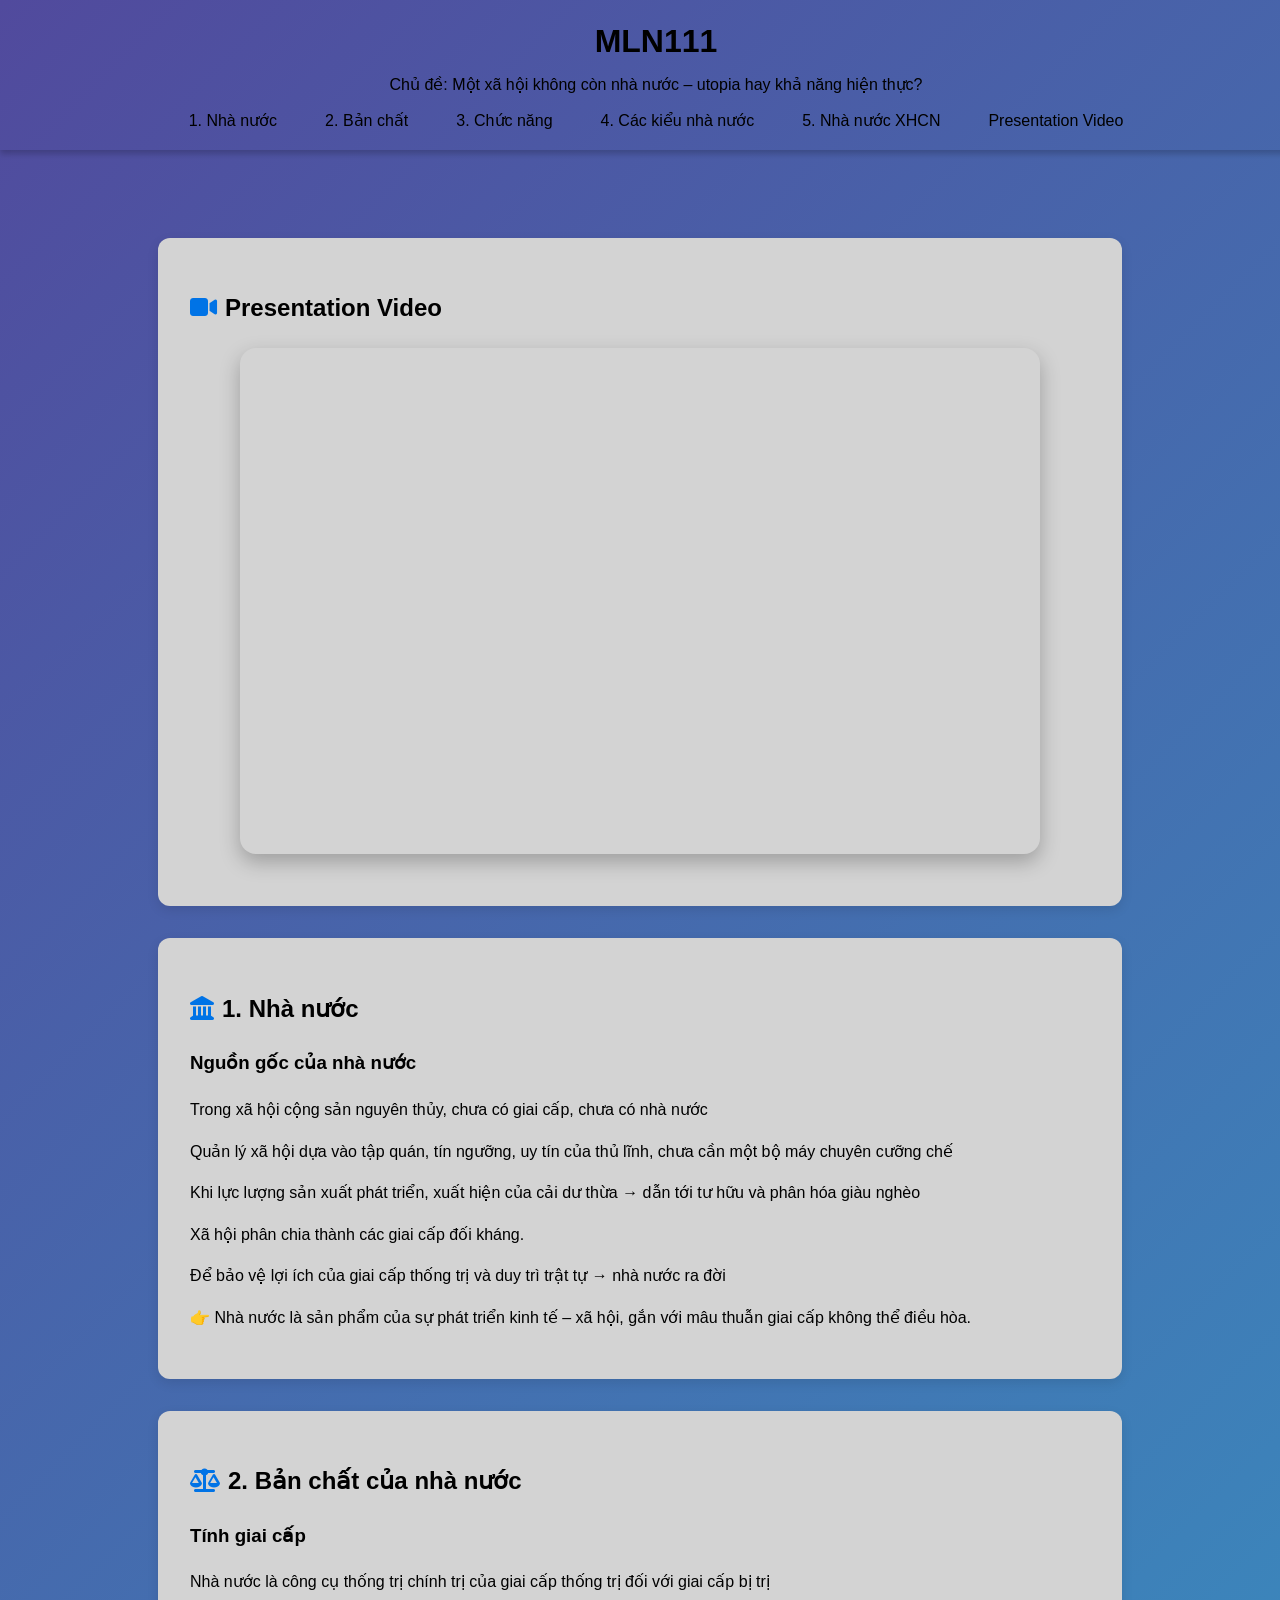
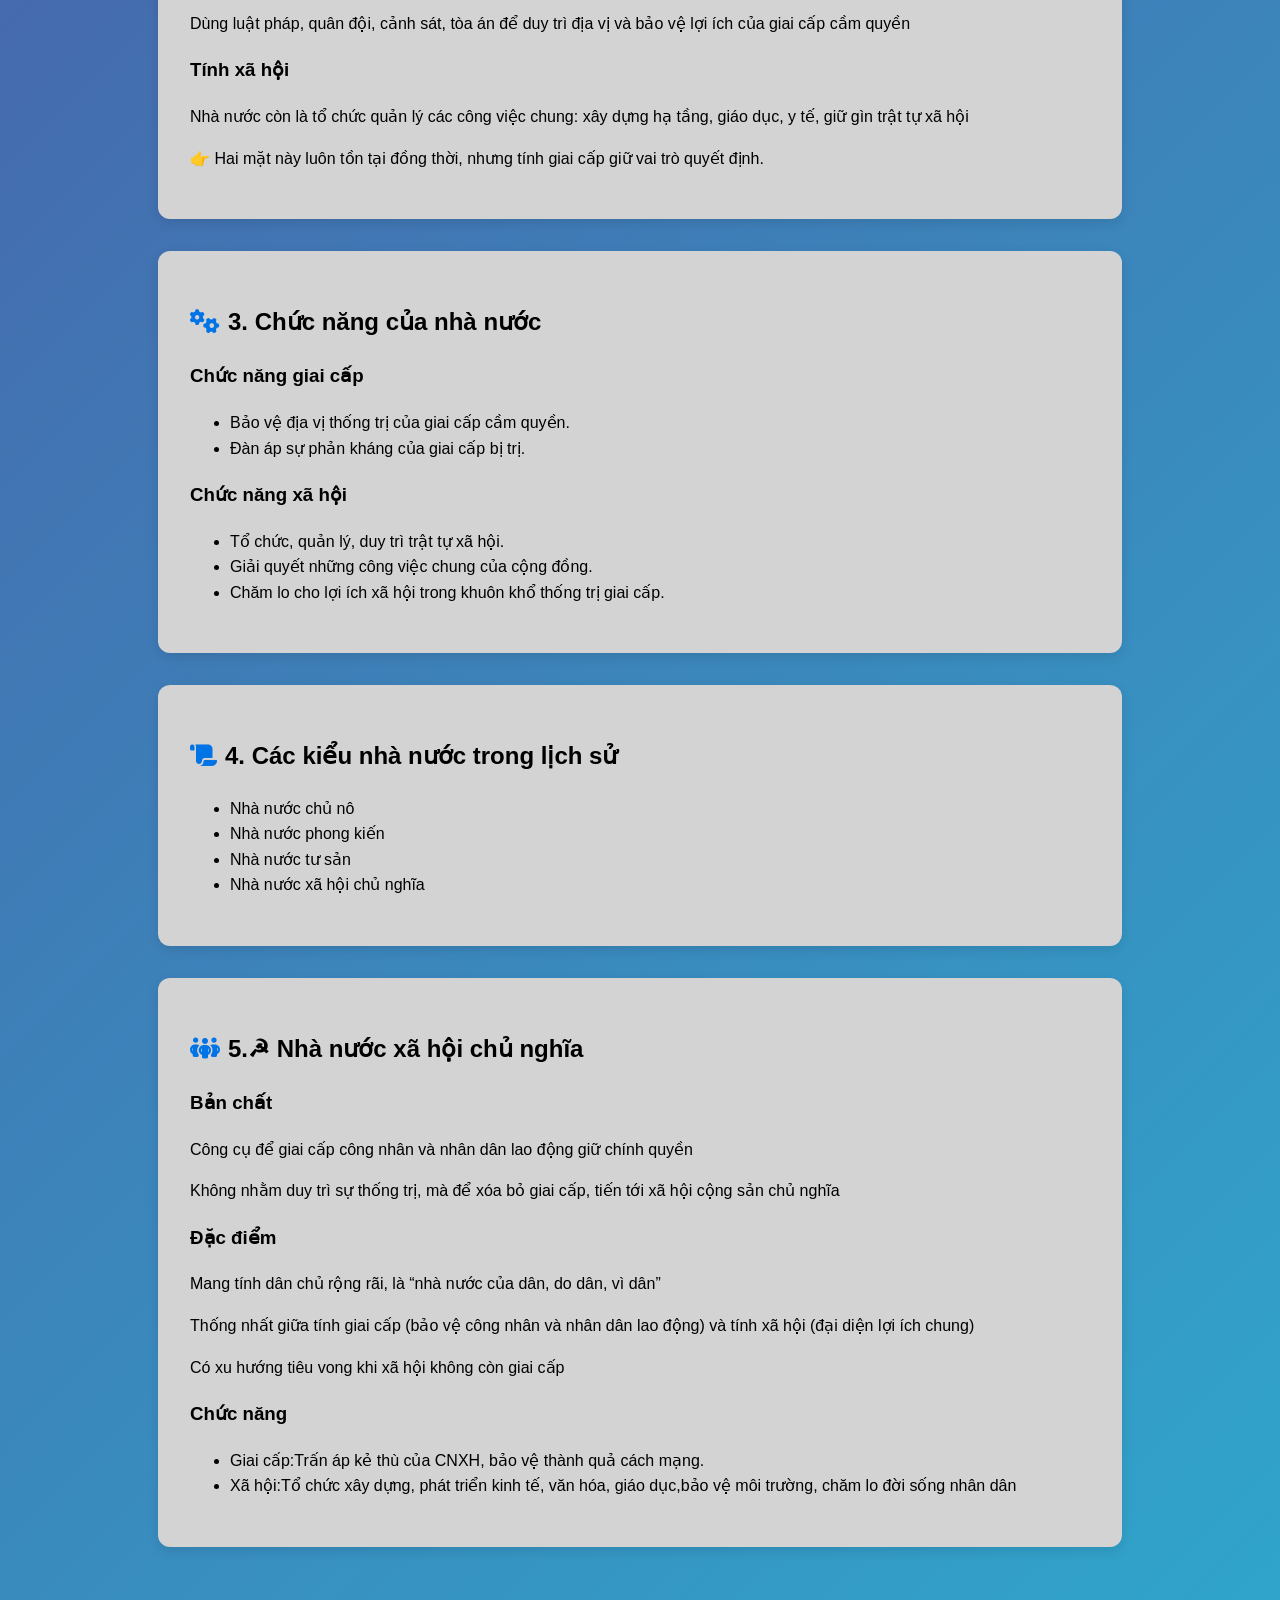
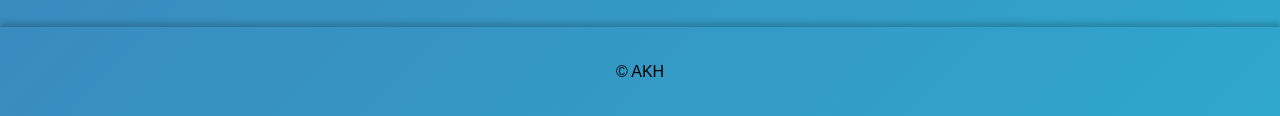
==== index.html @ c50494ef "Add files via upload" ====
<!DOCTYPE html>
<html lang="en">
<head>
  <meta charset="UTF-8">
  <title>AKH Presentation Website</title>
  <link rel="stylesheet" href="style.css">
  <link rel="stylesheet" href="https://cdnjs.cloudflare.com/ajax/libs/font-awesome/6.4.0/css/all.min.css">
</head>
<body>
  <!-- HEADER -->
  <header>
    <h1>MLN111</h1>
    <p>Chủ đề: Một xã hội không còn nhà nước – utopia hay khả năng hiện thực?</p>

    <!-- Navigation menu -->
    <nav>
        <ul>
      <li><a href="#state">1. Nhà nước</a></li>
      <li><a href="#essence">2. Bản chất</a></li>
      <li><a href="#functions">3. Chức năng</a></li>
      <li><a href="#types">4. Các kiểu nhà nước</a></li>
      <li><a href="#socialist">5. Nhà nước XHCN</a></li>
      <li><a href="#video">Presentation Video</a></li>
    </ul>
    </nav>
  </header>

  <!-- MAIN -->
  <main>
       <section id="video" class="info">
      <h2><i class="fa-solid fa-video"></i>Presentation Video</h2>
      <!-- <iframe width="800" height="450" 
          src="https://www.youtube.com/embed/NrRKR1MtQgI" 
          frameborder="0" 
          allow="accelerometer; autoplay; clipboard-write; encrypted-media; gyroscope; picture-in-picture" 
          allowfullscreen>
      </iframe> -->
      <div class="video-container">
       <iframe src="https://drive.google.com/file/d/1LboYzKFMWBU9RLON7RhQ9tgXJtOLU7GT/preview" 
          width="800" height="450" 
          frameborder="0" 
          allow="accelerometer; autoplay; clipboard-write; encrypted-media; gyroscope; picture-in-picture" 
          allowfullscreen>
       </iframe>
       </div>
    </section>


    <!-- Nội dung chương 3 -->
    <section id="state" class="info">
      <h2><i class="fa-solid fa-landmark"></i>1. Nhà nước</h2>
      <h3>Nguồn gốc của nhà nước</h3>
      <p>Trong xã hội cộng sản nguyên thủy, chưa có giai cấp, chưa có nhà nước</p>
      <p>Quản lý xã hội dựa vào tập quán, tín ngưỡng, uy tín của thủ lĩnh, chưa cần một bộ máy chuyên cưỡng chế</p>
      <p>Khi lực lượng sản xuất phát triển, xuất hiện của cải dư thừa → dẫn tới tư hữu và phân hóa giàu nghèo</p>
      <p>Xã hội phân chia thành các giai cấp đối kháng.</p>
      <p>Để bảo vệ lợi ích của giai cấp thống trị và duy trì trật tự → nhà nước ra đời</p>
      
      <p>👉 Nhà nước là sản phẩm của sự phát triển kinh tế – xã hội, gắn với mâu thuẫn giai cấp không thể điều hòa.</p>
    </section>

    <section id="essence" class="info">
      <h2><i class="fa-solid fa-scale-balanced"></i>2. Bản chất của nhà nước</h2>
      <h3>Tính giai cấp</h3>
      <p>Nhà nước là công cụ thống trị chính trị của giai cấp thống trị đối với giai cấp bị trị</p>
      <p>Dùng luật pháp, quân đội, cảnh sát, tòa án để duy trì địa vị và bảo vệ lợi ích của giai cấp cầm quyền</p>
      <h3>Tính xã hội</h3>
      <p>Nhà nước còn là tổ chức quản lý các công việc chung: xây dựng hạ tầng, giáo dục, y tế, giữ gìn trật tự xã hội</p>
      <p>👉 Hai mặt này luôn tồn tại đồng thời, nhưng tính giai cấp giữ vai trò quyết định.</p>
    </section>

    <section id="functions" class="info">
      <h2><i class="fa-solid fa-gears"></i>3. Chức năng của nhà nước</h2>
      <h3>Chức năng giai cấp</h3>
      <ul>
        <li>Bảo vệ địa vị thống trị của giai cấp cầm quyền.</li>
        <li>Đàn áp sự phản kháng của giai cấp bị trị.</li>
      </ul>
      <h3>Chức năng xã hội</h3>
      <ul>
        <li>Tổ chức, quản lý, duy trì trật tự xã hội.</li>
        <li>Giải quyết những công việc chung của cộng đồng.</li>
        <li>Chăm lo cho lợi ích xã hội trong khuôn khổ thống trị giai cấp.</li>
      </ul>
    </section>

    <section id="types" class="info">
      <h2><i class="fa-solid fa-scroll"></i>4. Các kiểu nhà nước trong lịch sử</h2>
      <ul>
        <li>Nhà nước chủ nô</li>
        <li>Nhà nước phong kiến</li>
        <li>Nhà nước tư sản</li>
        <li>Nhà nước xã hội chủ nghĩa</li>
      </ul>
    </section>

    <section id="socialist" class="info">
      <h2><i class="fa-solid fa-people-group"></i>5.☭ Nhà nước xã hội chủ nghĩa</h2>
      <h3>Bản chất</h3>
      <p>Công cụ để giai cấp công nhân và nhân dân lao động giữ chính quyền</p>
      <p>Không nhằm duy trì sự thống trị, mà để xóa bỏ giai cấp, tiến tới xã hội cộng sản chủ nghĩa</p>
      
      <h3>Đặc điểm</h3>
      <p>Mang tính dân chủ rộng rãi, là “nhà nước của dân, do dân, vì dân”</p>
      <p>Thống nhất giữa tính giai cấp (bảo vệ công nhân và nhân dân lao động) và tính xã hội (đại diện lợi ích chung)</p>
      <p>Có xu hướng tiêu vong khi xã hội không còn giai cấp</p>
      <h3>Chức năng</h3>
      <ul>
        <li>Giai cấp:Trấn áp kẻ thù của CNXH, bảo vệ thành quả cách mạng.</li>
        <li>Xã hội:Tổ chức xây dựng, phát triển kinh tế, văn hóa, giáo dục,bảo vệ môi trường, chăm lo đời sống nhân dân</li>
      </ul>
    </section>


   
  </main>

  <!-- FOOTER -->
  <footer>
    <p>&copy; AKH</p>
  </footer>
</body>
</html>
---- style.css ----
/* Reset */
body {
  font-family: Arial, sans-serif;
  margin: 0;
  padding: 0;
  line-height: 1.6;
  scroll-behavior: smooth; /* mượt khi click menu */
  background: #fafafa;
}

/* HEADER */
header {
  text-align: center;
  top: 0;
  left: 0;
  width: 100%;
  z-index: 1000;
  color: black;
  padding: 1rem;
  box-shadow: 0 4px 6px rgba(0,0,0,0.2);
  background: linear-gradient(-45deg, #ff512f, #dd2476, #24c6dc, #514a9d);
  background-size: 400% 400%;
  animation: gradientBG 10s ease infinite;
}


header h1 {
  margin: 0;
  font-size: 2rem;
}

header p {
  margin: 0.3rem 0 1rem;
  height: 20px;
}

nav ul {
  list-style: none;
  padding: 0;
  margin: 0;
  display: flex;
  justify-content: center;
  flex-wrap: wrap;
  gap: 1rem;
}

nav a {
  text-decoration: none;
  color: black;
  padding: 0.5rem 1rem;
  border-radius: 20px;
  transition: background 0.6s;
}

nav a:hover {
  background: rgba(255,255,255,0.2);
}

/* MAIN */
main {
  padding: 1rem 2rem;
   margin-top: 40px;
}

section {
  margin-bottom: 2rem;
  background: white;
  padding: 1rem 1.5rem;
  border-radius: 10px;
  box-shadow: 0 2px 6px rgba(0,0,0,0.1);
}

/* VIDEO */
video {
  max-width: 100%;
  border: 3px solid #4facfe;
  border-radius: 10px;
  text-align: center;
}
.video {
  text-align: center; /* căn giữa chữ và nội dung bên trong */
}

.video h2 {
  margin-bottom: 1rem;
}

.video video {
  display: block;
  margin: 0 auto; /* căn giữa video */
}

/* FOOTER */
footer {
  text-align: center;
  background: linear-gradient(-45deg, #ff512f, #dd2476, #24c6dc, #514a9d);
  background-size: 400% 400%;
  animation: gradientBG 10s ease infinite;
  color: black;
  padding: 1rem;
  margin-top: 2rem;
  box-shadow: 0 -4px 6px rgba(0,0,0,0.2);
}

.info, .video {
  margin: 2rem auto;
  padding: 2rem;
  max-width: 900px;
   background: lightgray;
  border-radius: 12px;
  box-shadow: 0 4px 12px rgba(0,0,0,0.1);
  transition: transform 0.3s ease, box-shadow 0.3s ease;
}

.info:hover, .video:hover {
  transform: translateY(-5px);
  box-shadow: 0 8px 20px rgba(0,0,0,0.15);
}

h2 i {
  color: #0073e6;
  margin-right: 8px;
}
body {
  background: linear-gradient(-45deg, #ff512f, #dd2476, #24c6dc, #514a9d);
  background-size: 400% 400%;
  animation: gradientBG 10s ease infinite;
  font-family: Arial, sans-serif;
}
header, footer {
  background: transparent; /* trong suốt */
}

.video-container {
  position: relative;
  width: 100%;
  max-width: 800px; /* Giới hạn chiều rộng tối đa */
  margin: 20px auto; /* Căn giữa */
  padding-top: 56.25%; /* Tỉ lệ 16:9 */
  border-radius: 16px;
  overflow: hidden;
  box-shadow: 0 8px 20px rgba(0, 0, 0, 0.25);
}

.video-container iframe {
  position: absolute;
  top: 0;
  left: 0;
  width: 100%;
  height: 100%;
  border: none;
}


@keyframes gradientBG {
  0% {
    background-position: 0% 50%;
  }
  50% {
    background-position: 100% 50%;
  }
  100% {
    background-position: 0% 50%;
  }
}
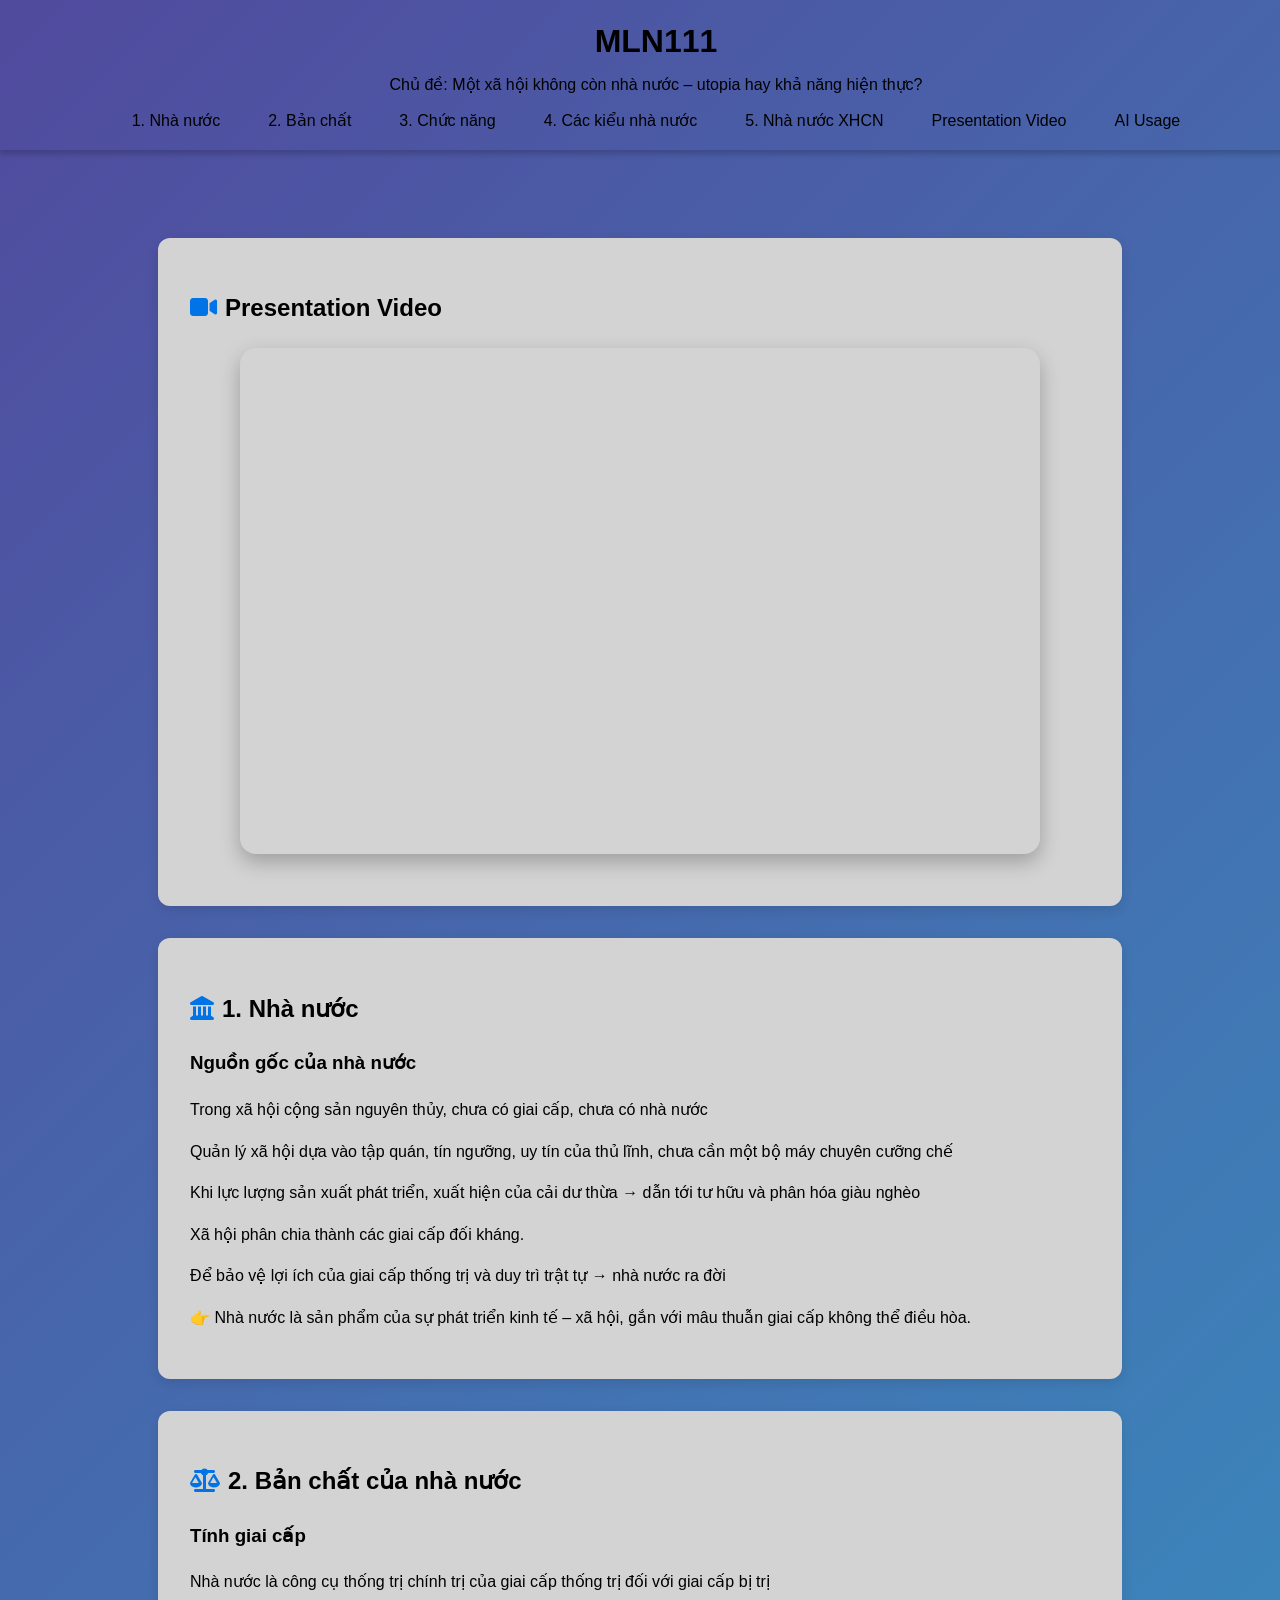
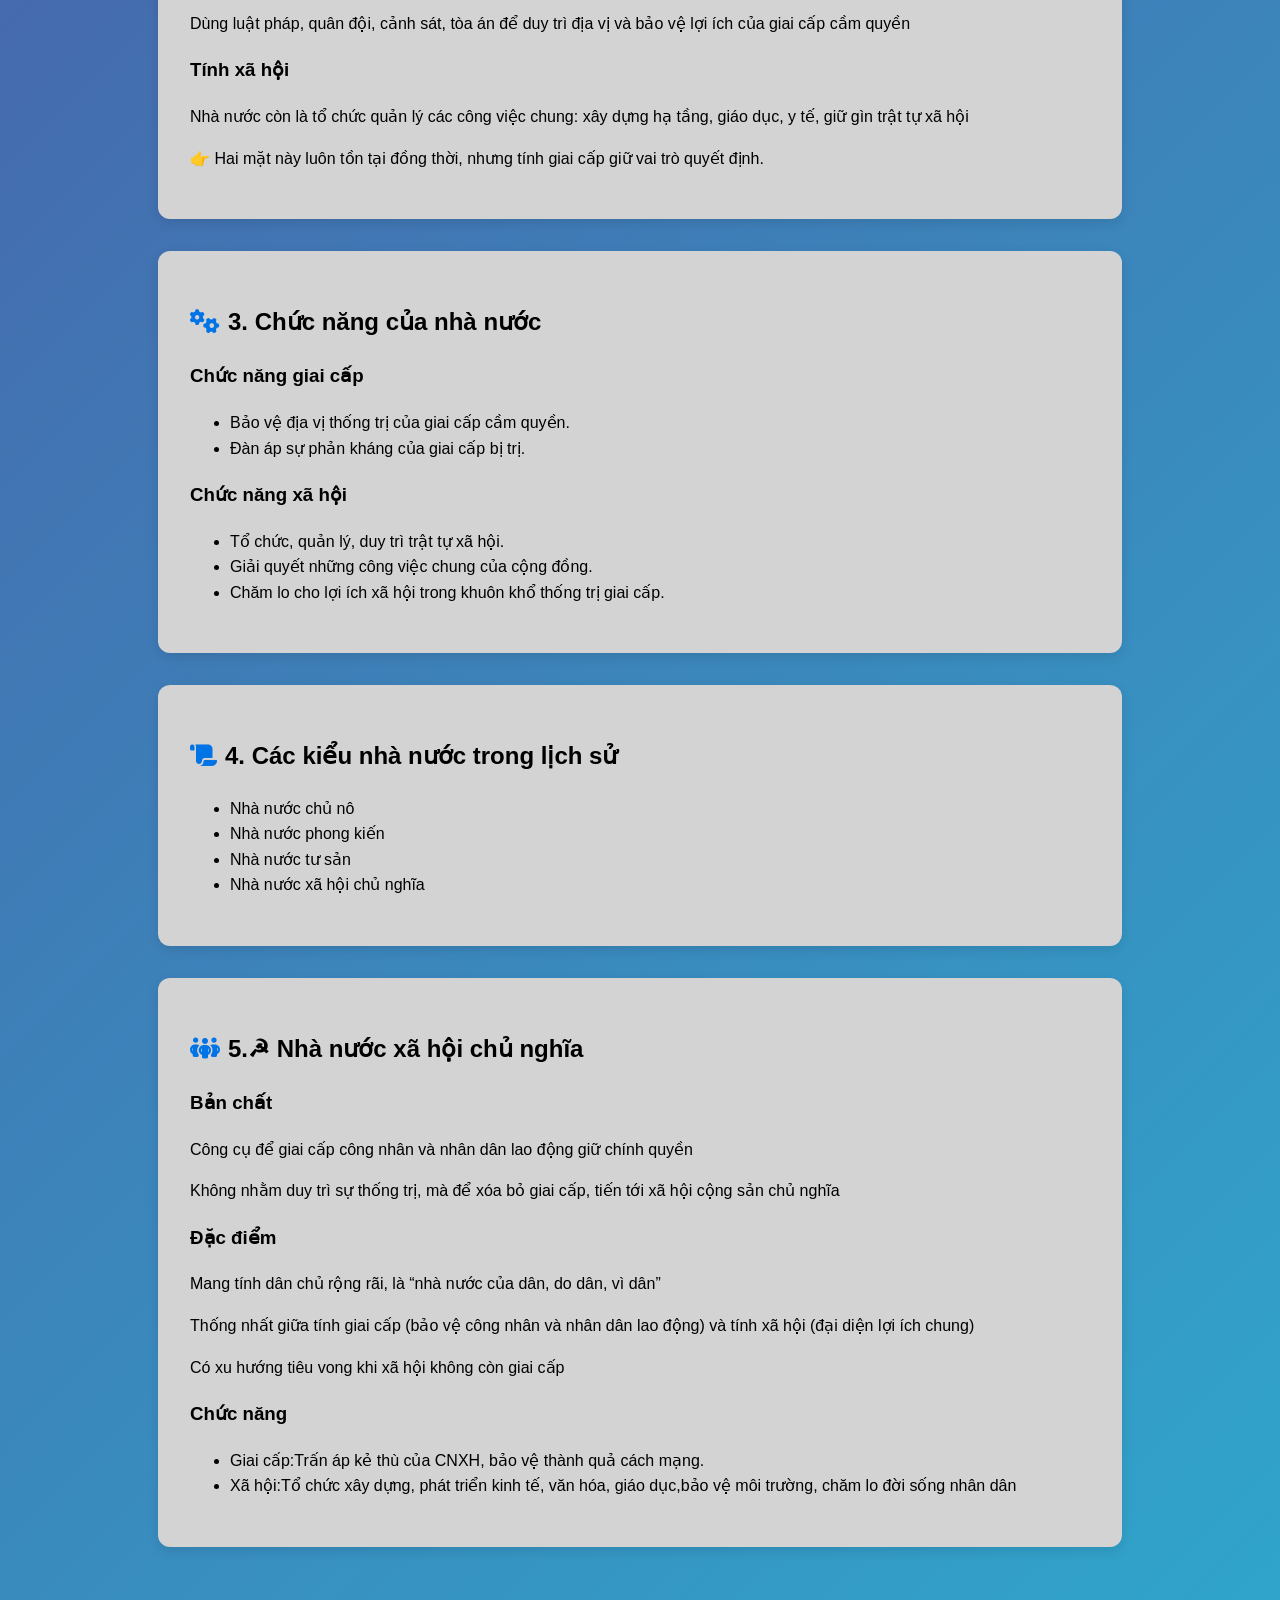
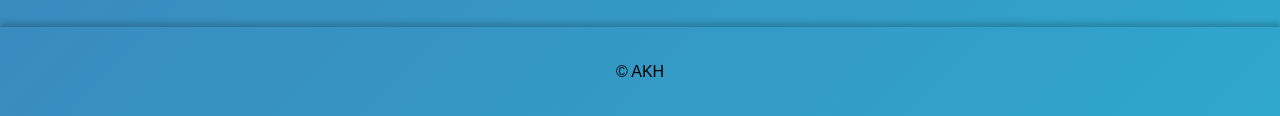
==== commit 83d68e24: "add new ai usage page" ====
--- a/index.html
+++ b/index.html
@@ -21,6 +21,7 @@
       <li><a href="#types">4. Các kiểu nhà nước</a></li>
       <li><a href="#socialist">5. Nhà nước XHCN</a></li>
       <li><a href="#video">Presentation Video</a></li>
+      <li><a href="ai-usage.html">AI Usage</a></li>
     </ul>
     </nav>
   </header>
